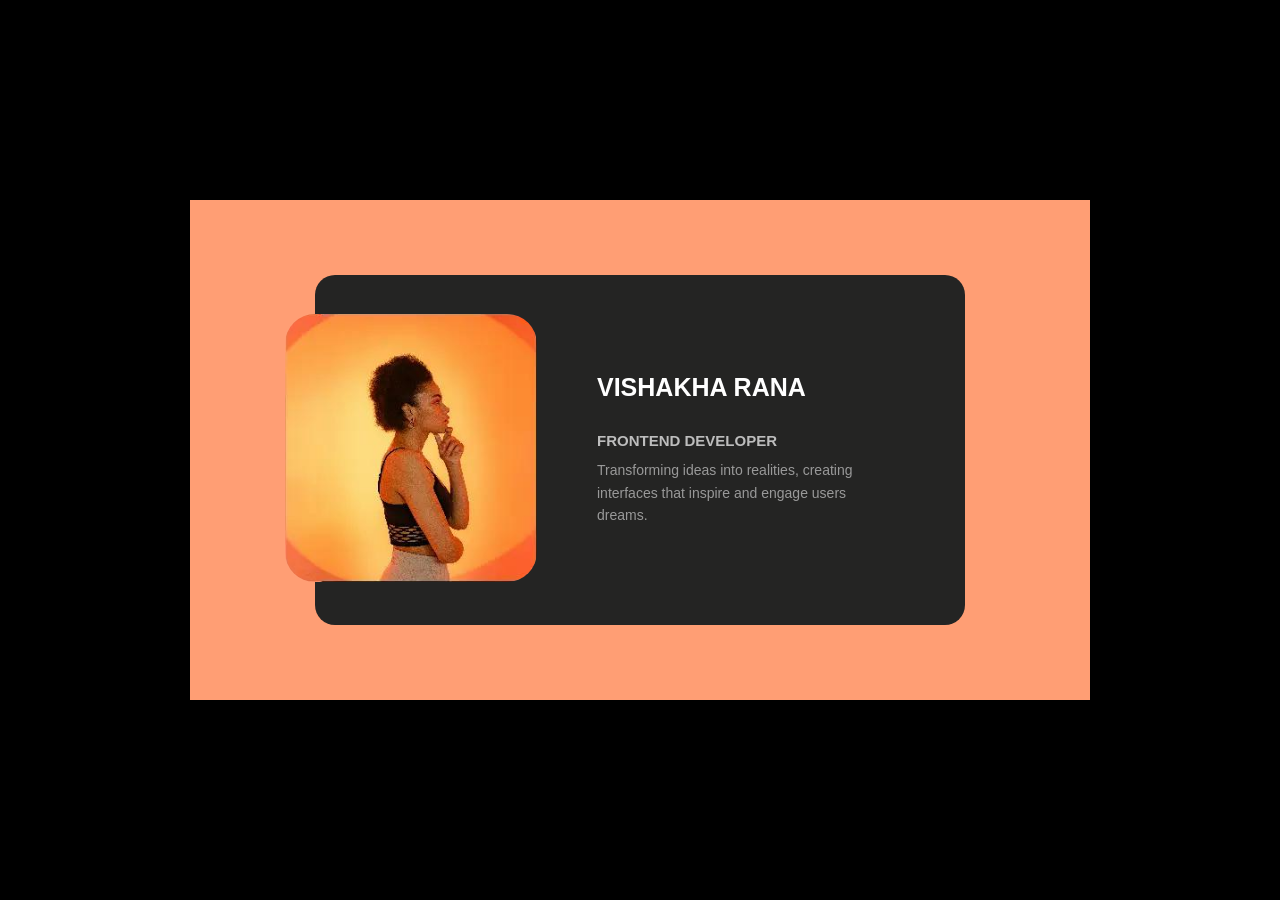
==== 03/index.html @ df5be3eb "add project" ====
<!DOCTYPE html>
<html lang="en">

<head>
    <meta charset="UTF-8">
    <meta name="viewport" content="width=device-width, initial-scale=1.0">
    <title>profile</title>
    <link rel="stylesheet" href="/03/style.css">
</head>

<body>
    <div class="main-container">

        <div class="box">
            <div class="img-box">
                <img src="/03/profile-photo.png"
                    alt="image">
            </div>

<div class="profile-content">

                <h1>VISHAKHA RANA</h1>

                <h3>FRONTEND DEVELOPER</h3>

                <p>
                    Transforming ideas into realities, creating interfaces
                    that inspire and engage users dreams.
                </p>
                </div>

        </div>


    </div>


</body>

</html>
---- 03/style.css ----
*{
    margin: 0;
    padding: 0;
    box-sizing: border-box;
}
body {
    background-color:black;
    font-family: Arial, Helvetica, sans-serif;
    /* padding: 70px; */
    height: 100vh;
    width: 100%;
    display: flex;
    justify-content: center;
    align-items: center;
}

.main-container{
    width: 900px;
    height: 500px;
    background-color: #FF9E74;
    display: flex;
    justify-content: center;
    align-items: center;
    
}
.box{
     width: 650px;
    min-height: 350px;
    background-color: #242423;
    border-radius: 20px;
    display: flex;
    align-items: center;
    position: relative;
    /* padding: 90px; */
    color: white;

    
}
.img-box img{
    border-radius: 30px;
      width: 100%;
    height: 100%;
    object-fit: cover;
    margin-left: -30PX;
    
}

.profile-content {
    margin-left: 30px;
    align-items: center;
    /* margin-top: 20PX; */
}

.profile-content h1 {
    font-size: 25px;
    margin-bottom: 30px;
    color: white;
}

.profile-content h3 {
    font-size: 15px;
    color: #bdbdbd;
    margin-bottom: 10px;
}

.profile-content p {
    width: 300px;
    font-size: 14px;
    line-height: 1.6;
    color: #999;
}
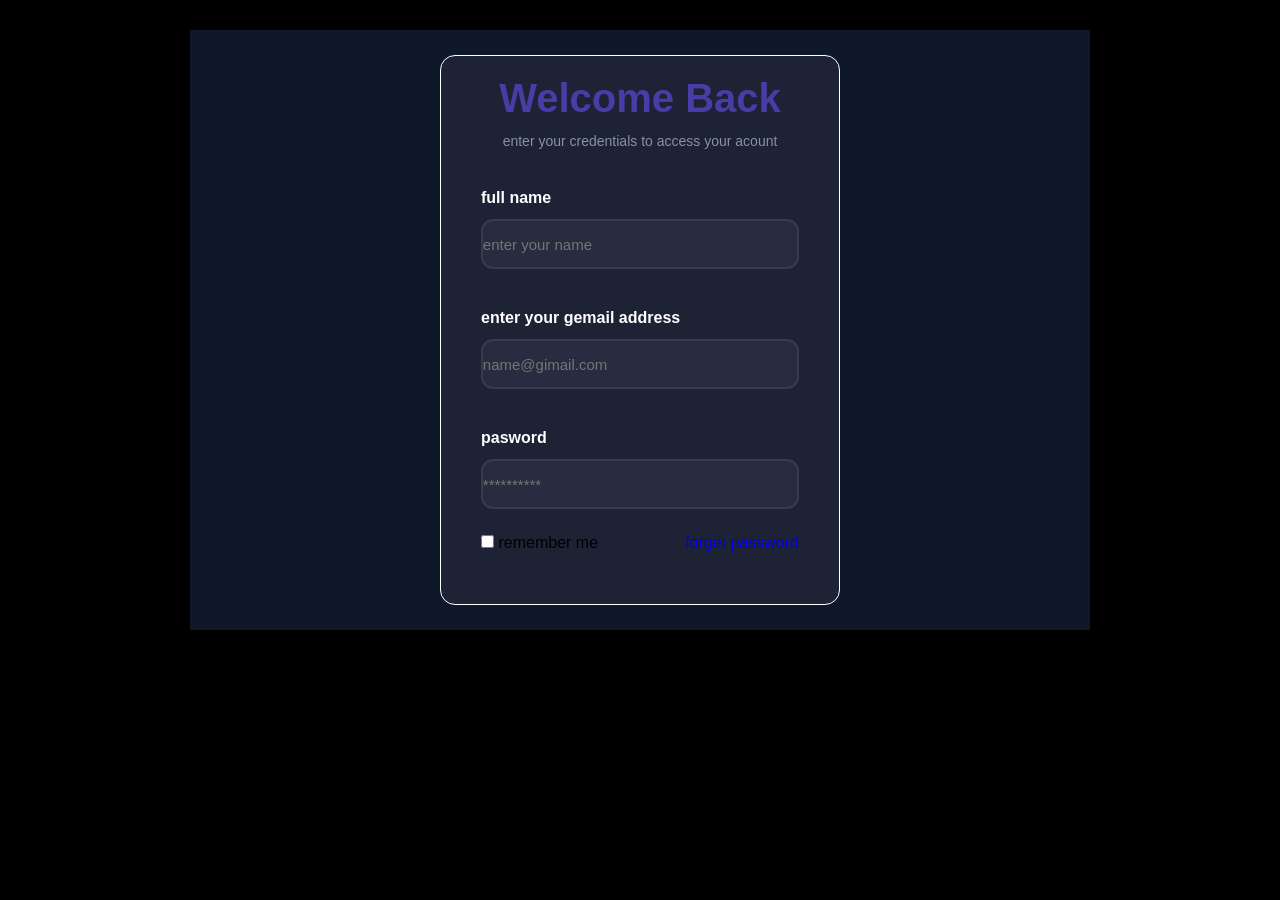
==== commit 1ff1c4e6: "add project name" ====
--- a/03/index.html
+++ b/03/index.html
@@ -4,32 +4,59 @@
 <head>
     <meta charset="UTF-8">
     <meta name="viewport" content="width=device-width, initial-scale=1.0">
-    <title>profile</title>
-    <link rel="stylesheet" href="/03/style.css">
+    <title>form</title>
 </head>
+<link rel="stylesheet" href="/03/style.css">
 
 <body>
-    <div class="main-container">
+    <div class="container">
 
         <div class="box">
-            <div class="img-box">
-                <img src="/03/profile-photo.png"
-                    alt="image">
-            </div>
+            <!------------header text------------->
+            <h1>Welcome Back</h1>
+            <p class="subtital">enter your credentials to access your acount</p>
 
-<div class="profile-content">
+            <form>
+                <label>full name</label>
+                <input type="text" placeholder="enter your name " required>
 
-                <h1>VISHAKHA RANA</h1>
+                <label>enter your gemail address </label>
+                <input type="email" placeholder="name@gimail.com " required>
 
-                <h3>FRONTEND DEVELOPER</h3>
+                <label>pasword</label>
+                <input type="password" placeholder="********** " required>
 
-                <p>
-                    Transforming ideas into realities, creating interfaces
-                    that inspire and engage users dreams.
-                </p>
+
+                <div class="cheakbox">
+                    <label>
+                     <input type="checkbox"> remember me
+                     </label>
+                    <a href="#">forget password</a>
+
                 </div>
 
+                
+                 
         </div>
+        </form>
+
+    </div>
+
+
+
+
+
+
+
+
+    </form>
+
+
+    </div>
+
+
+
+
 
 
     </div>
--- a/03/style.css
+++ b/03/style.css
@@ -3,69 +3,82 @@
     padding: 0;
     box-sizing: border-box;
 }
-body {
+
+    body {
     background-color:black;
     font-family: Arial, Helvetica, sans-serif;
-    /* padding: 70px; */
-    height: 100vh;
-    width: 100%;
+    padding: 30px;
     display: flex;
+    align-items: center;
     justify-content: center;
+}
+.container{
+    width: 900px;
+    height: 600px;
+    background-color: #0F172A;
+    display: flex;
     align-items: center;
+    justify-content: center;
+
+}
+.box{
+    background-color: #1D2235;
+    width: 400px;
+    height: 550px;
+    border: 1px solid white;
+    border-radius: 15px;
+}
+.box h1{
+    text-align: center;
+    font-size: 40px;
+    margin-bottom: 12px;
+    color:#493CA7;
+    gap: 100px;
+    margin-top: 20px;
+}
+.box p{
+    color:#8792A4 ;
+    align-items: center;
+     text-align: center;
+    font-size: 14px;
+    margin-bottom: 12px;
+    gap: 100px;
 }
 
-.main-container{
-    width: 900px;
-    height: 500px;
-    background-color: #FF9E74;
-    display: flex;
-    justify-content: center;
-    align-items: center;
+form > label{
+    display: block;
+    font-weight: bold;
+    margin-bottom: 12px;
+    margin-top: 40px;
+     margin-left: 40px ;
+     color: white;
     
 }
-.box{
-     width: 650px;
-    min-height: 350px;
-    background-color: #242423;
-    border-radius: 20px;
+form > input{
+    
+    margin: 0 auto 25px;
+    width: 80%;
+    height: 50px;
+    display: block;
+    margin-bottom: 12px;
+    border-radius: 12px;
+    margin-bottom: 25px;
+    border: 2px solid #343D4C;
+    background-color: #272C40;
+    color: white;
+    font-size: 15px;
+
+}
+
+.cheakbox {
     display: flex;
     align-items: center;
-    position: relative;
-    /* padding: 90px; */
-    color: white;
-
-    
-}
-.img-box img{
-    border-radius: 30px;
-      width: 100%;
-    height: 100%;
-    object-fit: cover;
-    margin-left: -30PX;
-    
+    justify-content: space-between;
+    margin-left: 40px;
+    margin-right: 40px;
 }
 
-.profile-content {
-    margin-left: 30px;
-    align-items: center;
-    /* margin-top: 20PX; */
+
+.cheakbox a {
+    text-decoration: none;
 }
-
-.profile-content h1 {
-    font-size: 25px;
-    margin-bottom: 30px;
-    color: white;
-}
-
-.profile-content h3 {
-    font-size: 15px;
-    color: #bdbdbd;
-    margin-bottom: 10px;
-}
-
-.profile-content p {
-    width: 300px;
-    font-size: 14px;
-    line-height: 1.6;
-    color: #999;
-}
